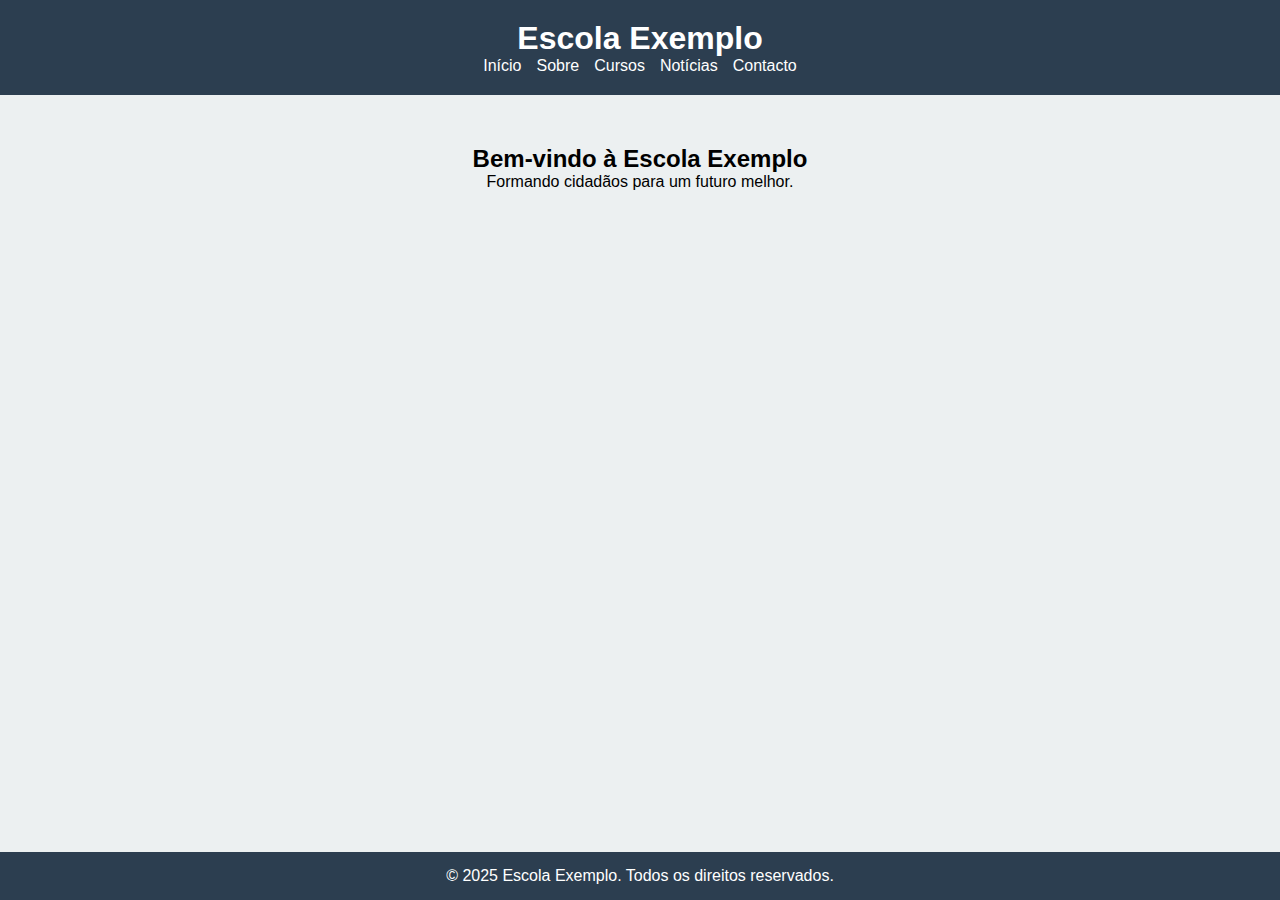
==== index.html @ f27e5ab6 "site completo sem banco de dados" ====
<!DOCTYPE html>
<html lang="pt">
<head>
    <meta charset="UTF-8">
    <title>Escola Exemplo</title>
    <meta name="viewport" content="width=device-width, initial-scale=1.0">
    <link rel="icon" href="img/favicon.png" type="image/png">
    <link rel="stylesheet" href="style.css">
</head>
<body>
    <header>
        <h1>Escola Exemplo</h1>
        <nav>
            <ul>
                <li><a href="index.html">Início</a></li>
                <li><a href="sobre.html">Sobre</a></li>
                <li><a href="cursos.html">Cursos</a></li>
                <li><a href="noticias.html">Notícias</a></li>
                <li><a href="contacto.html">Contacto</a></li>
            </ul>
        </nav>
    </header>

    <main>
        <section class="banner">
            <h2>Bem-vindo à Escola Exemplo</h2>
            <p>Formando cidadãos para um futuro melhor.</p>
        </section>
    </main>

    <footer>
        <p>&copy; 2025 Escola Exemplo. Todos os direitos reservados.</p>
    </footer>
</body>
</html>
---- style.css ----
/* RESET de estilo básico */
* {
    margin: 0;
    padding: 0;
    box-sizing: border-box;
}

/* Estilo geral */
body {
    font-family: Arial, sans-serif;
    margin: 0;
    padding: 0;
    background-color: #ecf0f1;
}

header {
    background-color: #2c3e50;
    color: white;
    padding: 20px;
    text-align: center;
}

nav ul {
    list-style: none;
    padding: 0;
    display: flex;
    justify-content: center;
    gap: 15px;
}

nav a {
    color: white;
    text-decoration: none;
    font-size: 16px;
}

/* Destaque para o menu ativo */
nav a.ativo {
    text-decoration: underline;
    font-weight: bold;
}

.banner {
    background: #ecf0f1;
    text-align: center;
    padding: 50px 20px;
}

footer {
    background-color: #2c3e50;
    color: white;
    text-align: center;
    padding: 15px;
    position: fixed;
    bottom: 0;
    width: 100%;
}

/* Conteúdo principal */
.conteudo {
    max-width: 800px;
    margin: 40px auto;
    padding: 0 20px;
}

.conteudo h2, .conteudo h3 {
    color: #2c3e50;
}

.conteudo ul {
    padding-left: 20px;
}

.curso, .noticia {
    background-color: #fff;
    padding: 15px;
    margin-bottom: 20px;
    border-radius: 5px;
    box-shadow: 0 2px 5px rgba(0,0,0,0.1);
}

.curso {
    border-left: 5px solid #3498db;
}

.noticia {
    border-left: 5px solid #e67e22;
}

.formulario {
    display: flex;
    flex-direction: column;
    gap: 10px;
    margin-bottom: 30px;
}

.formulario input,
.formulario textarea {
    padding: 10px;
    border: 1px solid #ccc;
    border-radius: 4px;
    resize: vertical;
}

.formulario button {
    background-color: #3498db;
    color: white;
    border: none;
    padding: 10px;
    border-radius: 4px;
    cursor: pointer;
}

.formulario button:hover {
    background-color: #2980b9;
}

.mapa {
    margin-top: 20px;
    border-radius: 5px;
    overflow: hidden;
}

/* RESPONSIVIDADE */
@media (max-width: 768px) {
    nav ul {
        flex-direction: column;
        align-items: center;
        gap: 10px;
    }

    .conteudo {
        padding: 10px;
    }

    header h1 {
        font-size: 24px;
    }

    .formulario input,
    .formulario textarea {
        width: 100%;
    }
}
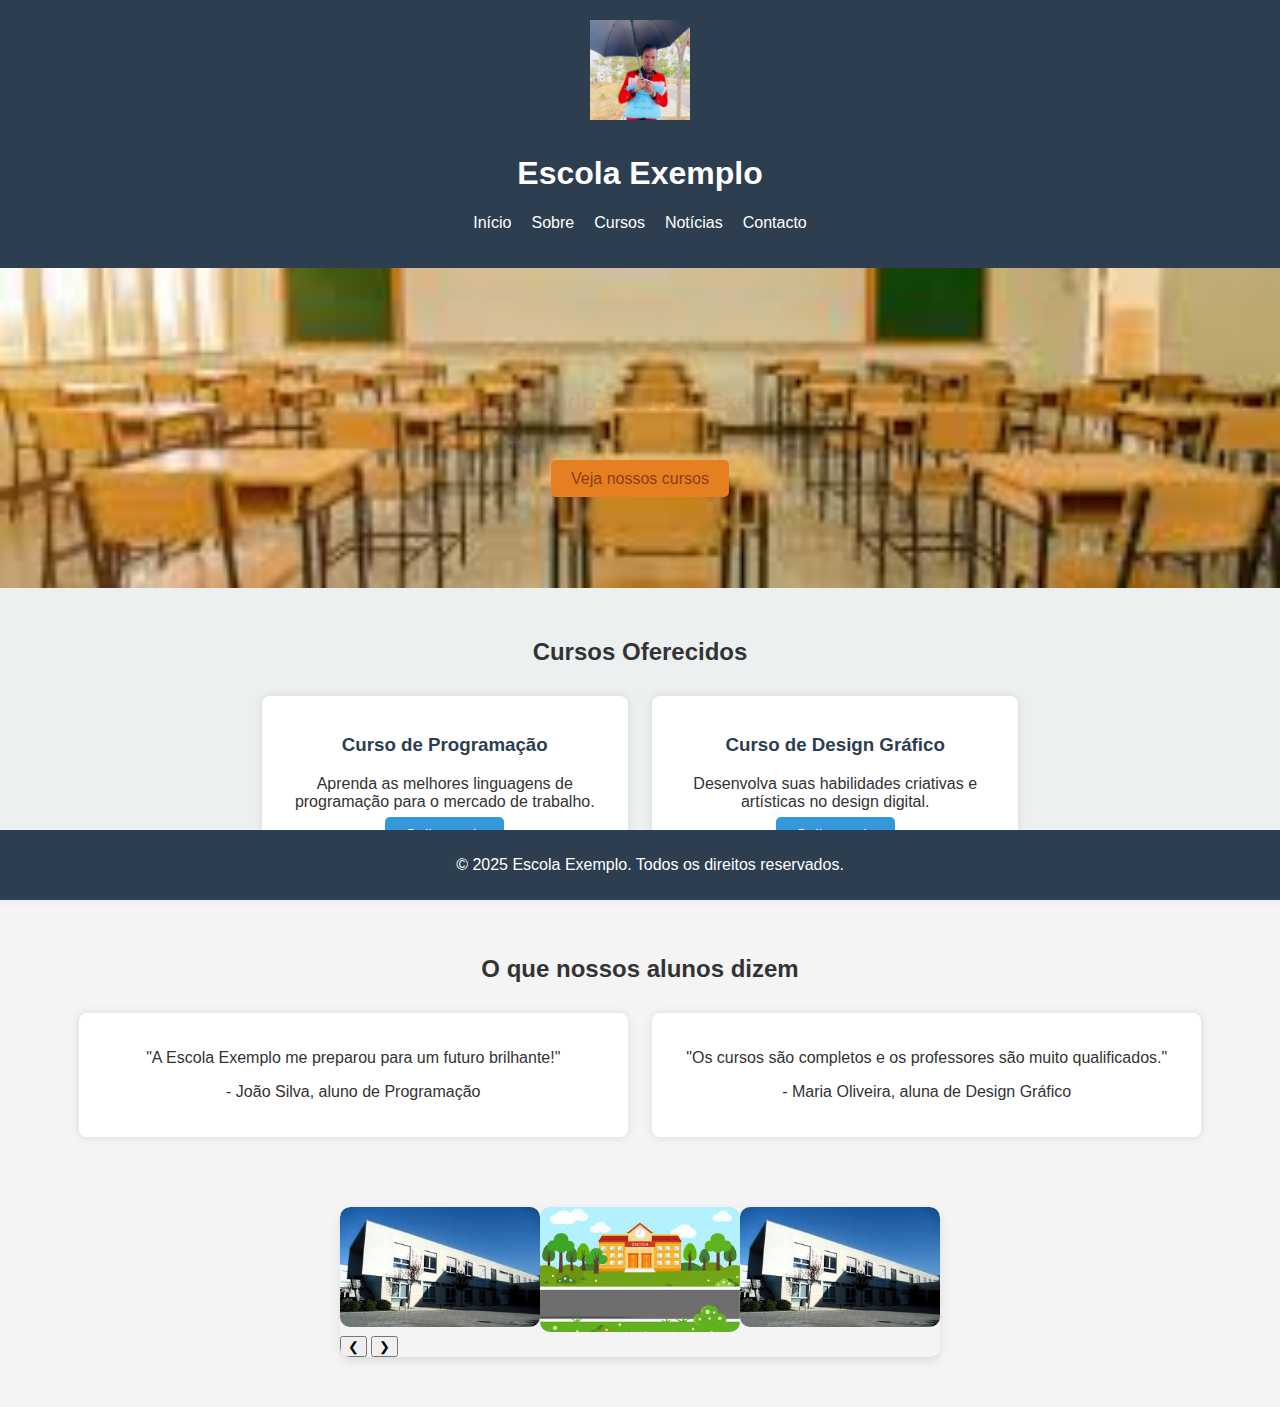
==== commit 52561438: "h2" ====
--- a/index.html
+++ b/index.html
@@ -3,12 +3,199 @@
 <head>
     <meta charset="UTF-8">
     <title>Escola Exemplo</title>
-    <meta name="viewport" content="width=device-width, initial-scale=1.0">
-    <link rel="icon" href="img/favicon.png" type="image/png">
-    <link rel="stylesheet" href="style.css">
+    <style>
+        /* Estilo Geral */
+        body {
+            font-family: Arial, sans-serif;
+            margin: 0;
+            padding: 0;
+            background-color: #f4f4f4;
+            color: #333;
+        }
+
+        /* Cabeçalho */
+        header {
+            background-color: #2c3e50;
+            color: white;
+            padding: 20px;
+            text-align: center;
+        }
+
+        header .logo img {
+            width: 100px;
+            margin-bottom: 10px;
+        }
+
+        nav ul {
+            list-style: none;
+            padding: 0;
+            display: flex;
+            justify-content: center;
+            gap: 20px;
+        }
+
+        nav a {
+            color: white;
+            text-decoration: none;
+            font-size: 16px;
+        }
+
+        /* Seção Banner */
+        .banner {
+            background: url('img/banner.jpg') no-repeat center center;
+            background-size: cover;
+            color: rgba(163, 121, 121, 0.164);
+            text-align: center;
+            padding: 100px 20px;
+        }
+
+        .cta-btn {
+            background-color: #e67e22;
+            color: rgba(56, 5, 5, 0.548);
+            padding: 10px 20px;
+            border-radius: 5px;
+            text-decoration: none;
+        }
+
+        .cta-btn:hover {
+            background-color: #d35400;
+        }
+
+        /* Seção de Cursos */
+        .cursos {
+            padding: 30px;
+            text-align: center;
+            background-color: #ecf0f1;
+        }
+
+        .curso-item {
+            background-color: white;
+            padding: 20px;
+            margin: 10px;
+            box-shadow: 0 0 10px rgba(0, 0, 0, 0.1);
+            border-radius: 8px;
+            display: inline-block;
+            width: 30%;
+            box-sizing: border-box;
+        }
+
+        .curso-item h3 {
+            color: #2c3e50;
+        }
+
+        .btn {
+            background-color: #3498db;
+            color: white;
+            padding: 10px 20px;
+            border-radius: 5px;
+            text-decoration: none;
+        }
+
+        .btn:hover {
+            background-color: #2980b9;
+        }
+
+        /* Seção de Depoimentos */
+        .depoimentos {
+            padding: 30px;
+            text-align: center;
+        }
+
+        .depoimento {
+            background-color: white;
+            padding: 20px;
+            margin: 10px;
+            box-shadow: 0 0 10px rgba(0, 0, 0, 0.1);
+            border-radius: 8px;
+            display: inline-block;
+            width: 45%;
+            box-sizing: border-box;
+        }
+
+        /* Carrossel */
+        .carrossel-container {
+            position: relative;
+            width: 80%;
+            max-width: 600px;
+            margin: 30px auto 50px auto;  /* Adicionando margem abaixo para afastar do rodapé */
+            overflow: hidden;
+            border-radius: 10px;
+            box-shadow: 0px 4px 10px rgba(0, 0, 0, 0.1);
+        }
+
+        .carrossel {
+            display: flex;
+            transition: transform 0.5s ease-in-out;  /* Transição suave */
+        }
+
+        .carrossel-item {
+            width: 100%;
+        }
+
+        .carrossel img {
+            width: 100%;
+            height: auto;
+            border-radius: 10px;
+        }
+
+        /* Botões do Carrossel */
+        .carrossel-btn {
+            position: absolute;
+            top: 50%;
+            transform: translateY(-50%);
+            background-color: rgba(0, 95, 134, 0.8);
+            color: white;
+            border: none;
+            padding: 10px;
+            cursor: pointer;
+            font-size: 18px;
+            border-radius: 5px;
+        }
+
+        .carrossel-btn:hover {
+            background-color: #003d5c;
+        }
+
+        .prev {
+            left: 10px;
+        }
+
+        .next {
+            right: 10px;
+        }
+
+        /* Rodapé */
+        footer {
+            background-color: #2c3e50;
+            color: white;
+            text-align: center;
+            padding: 10px;
+            position: fixed;
+            bottom: 0;
+            width: 100%;
+        }
+
+        /* Media Queries para Responsividade */
+        @media (max-width: 768px) {
+            .curso-item {
+                width: 100%;
+            }
+
+            .depoimento {
+                width: 100%;
+            }
+
+            .carrossel-container {
+                width: 90%;
+            }
+        }
+    </style>
 </head>
 <body>
     <header>
+        <div class="logo">
+            <img src="img/logo.jpg" alt="Logo da Escola Exemplo">
+        </div>
         <h1>Escola Exemplo</h1>
         <nav>
             <ul>
@@ -22,14 +209,76 @@
     </header>
 
     <main>
+        <!-- Seção do Banner com imagem de fundo -->
         <section class="banner">
             <h2>Bem-vindo à Escola Exemplo</h2>
             <p>Formando cidadãos para um futuro melhor.</p>
-        </section>
+            <a href="cursos.html" class="cta-btn">Veja nossos cursos</a>
+        </section>
+
+        <!-- Seção de Cursos -->
+        <section class="cursos">
+            <h2>Cursos Oferecidos</h2>
+            <div class="curso-item">
+                <h3>Curso de Programação</h3>
+                <p>Aprenda as melhores linguagens de programação para o mercado de trabalho.</p>
+                <a href="cursos.html" class="btn">Saiba mais</a>
+            </div>
+            <div class="curso-item">
+                <h3>Curso de Design Gráfico</h3>
+                <p>Desenvolva suas habilidades criativas e artísticas no design digital.</p>
+                <a href="cursos.html" class="btn">Saiba mais</a>
+            </div>
+        </section>
+
+        <!-- Seção de Depoimentos -->
+        <section class="depoimentos">
+            <h2>O que nossos alunos dizem</h2>
+            <div class="depoimento">
+                <p>"A Escola Exemplo me preparou para um futuro brilhante!"</p>
+                <p>- João Silva, aluno de Programação</p>
+            </div>
+            <div class="depoimento">
+                <p>"Os cursos são completos e os professores são muito qualificados."</p>
+                <p>- Maria Oliveira, aluna de Design Gráfico</p>
+            </div>
+        </section>
+
+        <!-- Carrossel de Imagens -->
+        <section class="carrossel">
+            <div class="carrossel-container">
+                <div class="carrossel">
+                    <div class="carrossel-item">
+                        <img src="img/imagem3.jpg" alt="Imagem 1">
+                    </div>
+                    <div class="carrossel-item">
+                        <img src="img/imagem2.jpg" alt="Imagem 2">
+                    </div>
+                    <div class="carrossel-item">
+                        <img src="img/imagem3.jpg" alt="Imagem 3">
+                    </div>
+                </div>
+                <button class="prev" onclick="moveSlide(-1)">&#10094;</button>
+                <button class="next" onclick="moveSlide(1)">&#10095;</button>
+            </div>
+        </section>
+
     </main>
 
     <footer>
         <p>&copy; 2025 Escola Exemplo. Todos os direitos reservados.</p>
     </footer>
-</body>
-</html>
+
+    <script>
+        let slideIndex = 0;
+
+        function moveSlide(n) {
+            slideIndex += n;
+            const slides = document.querySelectorAll('.carrossel-item');
+            if (slideIndex >= slides.length) {
+                slideIndex = 0;
+            } else if (slideIndex < 0) {
+                slideIndex = slides.length - 1;
+            }
+            const carrossel = document.querySelector('.carrossel');
+           
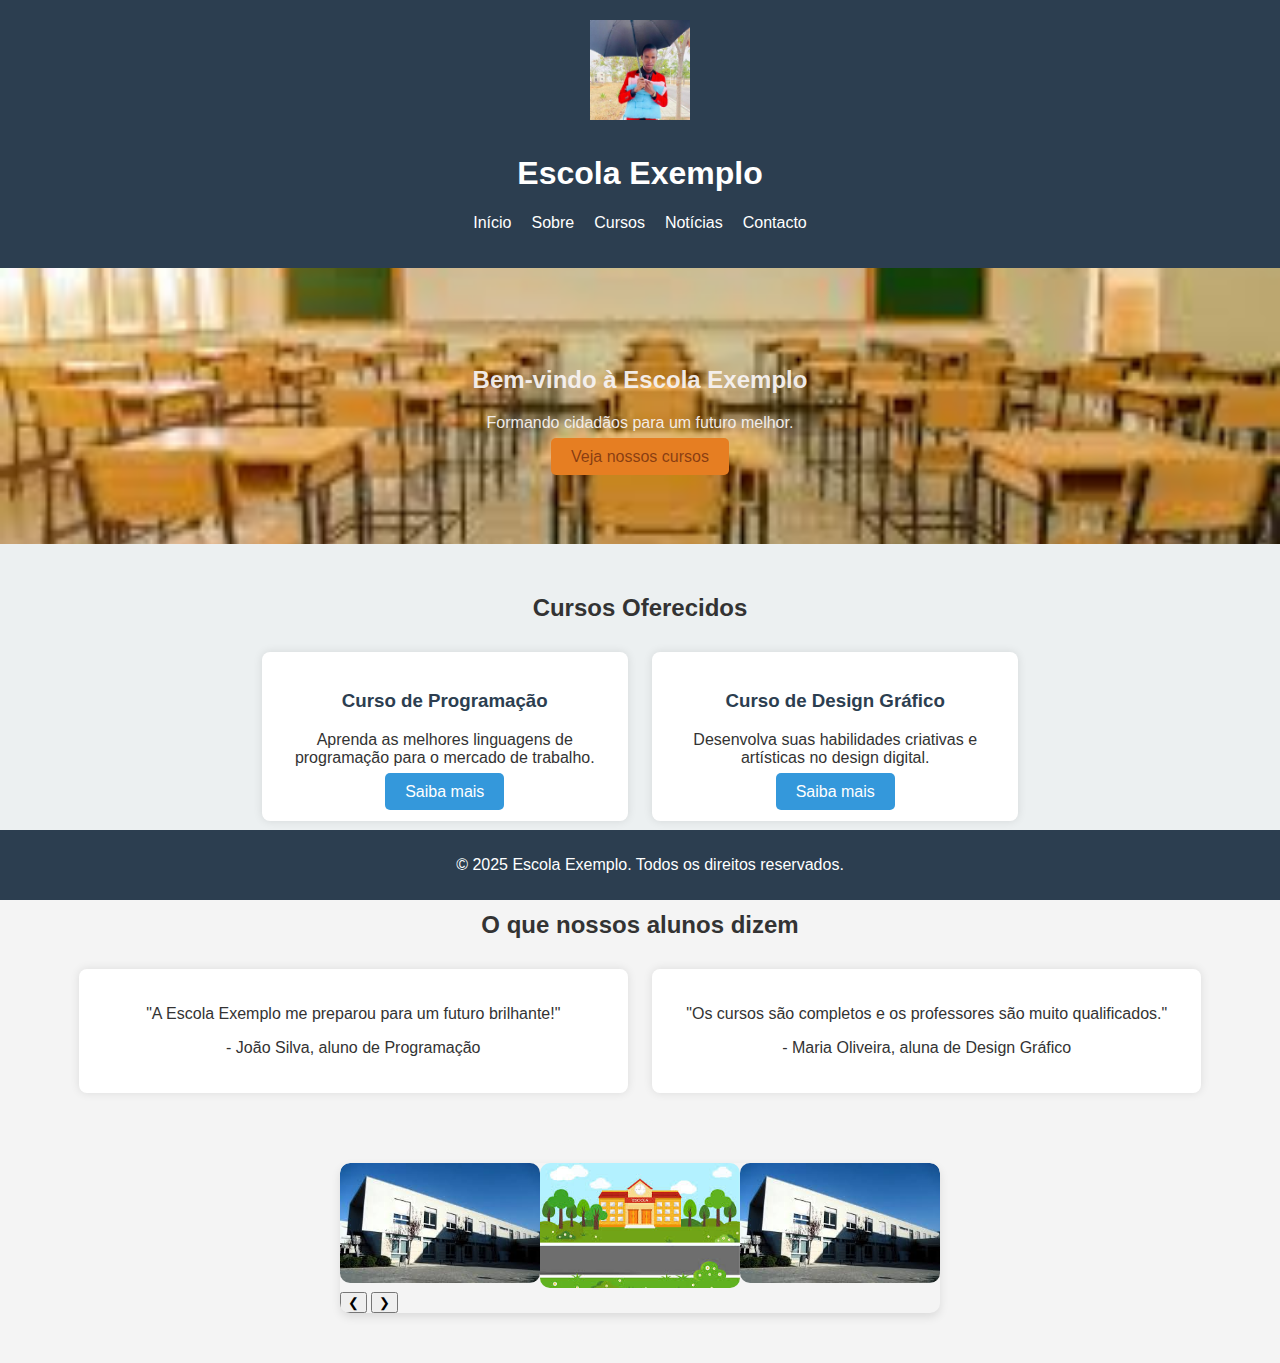
==== commit 6cef7cf3: "s" ====
--- a/index.html
+++ b/index.html
@@ -44,9 +44,9 @@
         .banner {
             background: url('img/banner.jpg') no-repeat center center;
             background-size: cover;
-            color: rgba(163, 121, 121, 0.164);
-            text-align: center;
-            padding: 100px 20px;
+            color: rgba(247, 243, 243, 0.952);
+            text-align: center;
+            padding: 78px 23px;
         }
 
         .cta-btn {
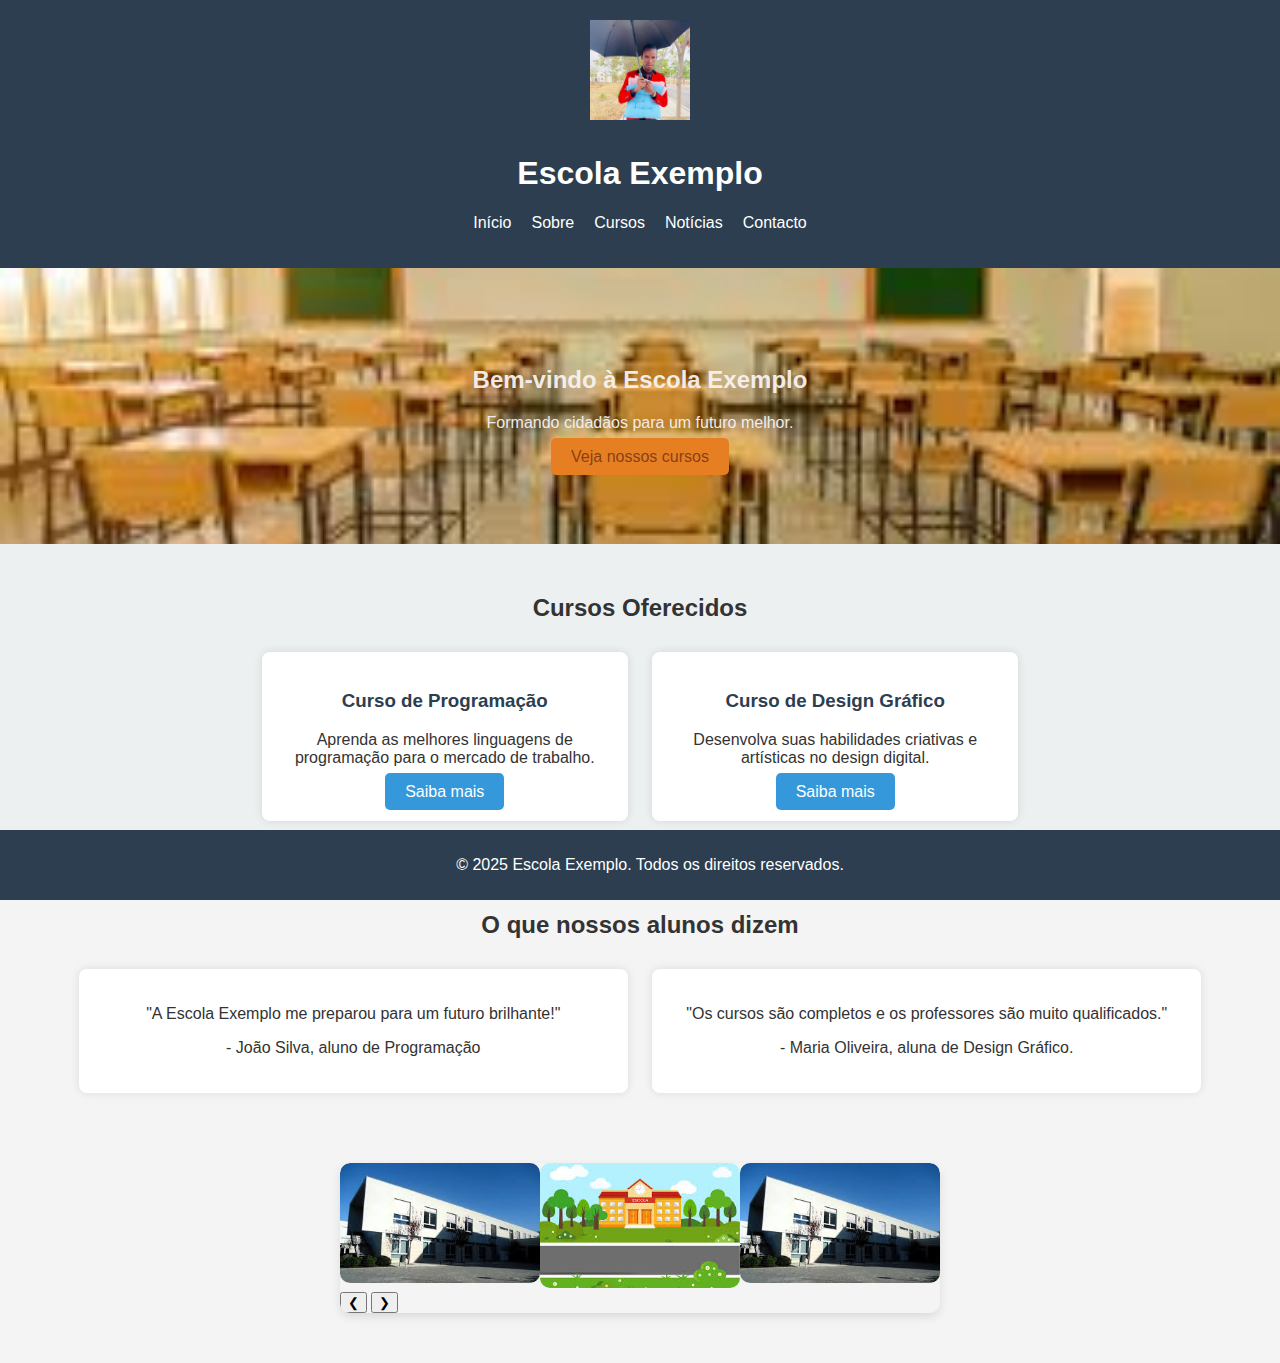
==== commit 76f76c23: "quase" ====
--- a/index.html
+++ b/index.html
@@ -231,7 +231,7 @@
             </div>
         </section>
 
-        <!-- Seção de Depoimentos -->
+        <!-- Seção de Depoimento -->
         <section class="depoimentos">
             <h2>O que nossos alunos dizem</h2>
             <div class="depoimento">
@@ -240,7 +240,7 @@
             </div>
             <div class="depoimento">
                 <p>"Os cursos são completos e os professores são muito qualificados."</p>
-                <p>- Maria Oliveira, aluna de Design Gráfico</p>
+                <p>- Maria Oliveira, aluna de Design Gráfico.</p>
             </div>
         </section>
 
